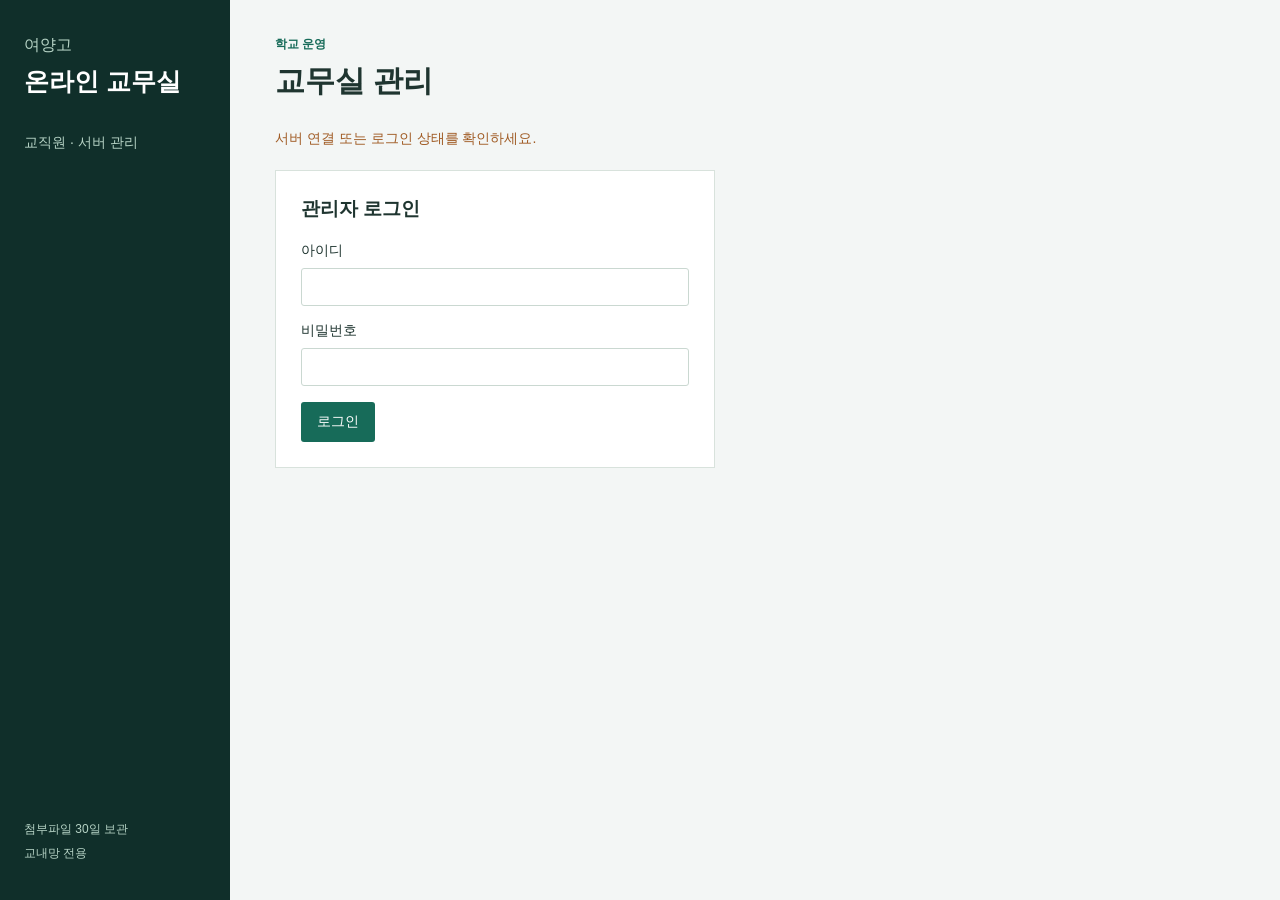
==== src/SchoolMessenger.Server/wwwroot/index.html @ 9726732d "Initial school messenger with verified Windows release pipeline" ====
<!doctype html>
<html lang="ko"><head><meta charset="utf-8"><meta name="viewport" content="width=device-width,initial-scale=1"><title>여양고 교무실 관리</title><link rel="stylesheet" href="admin.css"><script src="admin.js" defer></script></head>
<body>
<aside><div class="brand">여양고<span>온라인 교무실</span></div><p>교직원 · 서버 관리</p><div class="policy">첨부파일 30일 보관<br>교내망 전용</div></aside>
<main>
 <header><div><p class="eyebrow">학교 운영</p><h1>교무실 관리</h1></div><button id="logout" hidden>로그아웃</button></header>
 <p id="notice" role="status" aria-live="polite"></p>
 <section id="login-panel" class="card narrow"><h2>관리자 로그인</h2><form id="login-form"><label>아이디<input name="username" required autocomplete="username"></label><label>비밀번호<input name="password" type="password" required autocomplete="current-password"></label><button class="primary">로그인</button></form></section>
 <div id="dashboard" hidden>
  <section class="card"><div class="section-head"><h2>계정 승인 대기 <span id="pending-count"></span></h2><button id="refresh-registrations">새로고침</button></div><p class="muted">이름과 부서를 확인한 뒤 승인하세요. 승인된 계정은 교직원 권한으로 등록됩니다.</p><p id="pending-empty" class="muted">승인 대기 중인 신청이 없습니다.</p><div class="table-wrap"><table><thead><tr><th>이름</th><th>아이디</th><th>부서</th><th>신청 시각</th><th>처리</th></tr></thead><tbody id="registrations"></tbody></table></div></section>
  <section class="card"><div class="section-head"><h2>서버 상태</h2><button id="maintenance">파일 정리 · DB 백업</button></div><dl id="status"></dl><p class="muted">DB 백업에는 첨부파일 내용이 포함되지 않습니다. 파일 디스크 장애 시 첨부파일은 복구할 수 없습니다.</p></section>
  <section class="card"><h2 id="form-title">교직원 등록</h2><form id="user-form" class="user-form"><label>아이디<input name="username" required pattern="[A-Za-z0-9._-]{3,32}" maxlength="32" autocomplete="off"></label><label>이름<input name="name" required maxlength="50"></label><label>부서<input name="department" required maxlength="50"></label><label>비밀번호<input name="password" type="password" minlength="12" maxlength="128" autocomplete="new-password"><small>등록 시 필수. 수정 시 빈칸은 기존 비밀번호 유지.</small></label><label class="check"><input name="isAdmin" type="checkbox">관리자</label><label class="check"><input name="canBroadcast" type="checkbox">전체 발송 허용</label><label class="check"><input name="active" type="checkbox" checked>사용 중</label><div class="actions"><button class="primary">저장</button><button id="cancel-edit" type="button">새 교직원 등록</button></div></form></section>
  <section class="card"><div class="section-head"><h2>교직원 목록</h2><button id="refresh">새로고침</button></div><div class="table-wrap"><table><thead><tr><th>이름</th><th>아이디</th><th>부서</th><th>권한</th><th>상태</th><th>관리</th></tr></thead><tbody id="users"></tbody></table></div></section>
 </div>
</main></body></html>
---- src/SchoolMessenger.Server/wwwroot/admin.css ----
:root{font-family:"Malgun Gothic","Segoe UI",sans-serif;color:#1f3530;background:#f3f6f5;font-size:14px}*{box-sizing:border-box}body{margin:0;display:grid;grid-template-columns:230px 1fr;min-height:100vh}aside{background:#102f2a;color:#b7d4c6;padding:35px 24px;position:sticky;top:0;height:100vh}.brand{font-size:16px}.brand span{display:block;font-size:25px;font-weight:700;color:white;margin-top:9px}aside p{margin-top:36px}.policy{position:absolute;bottom:35px;font-size:12px;line-height:2}main{padding:36px 45px;max-width:1400px;width:100%}header,.section-head{display:flex;align-items:center;justify-content:space-between;gap:20px}h1{font-size:30px;margin:8px 0 14px}h2{font-size:19px;margin:0 0 20px}.eyebrow{color:#176b59;font-size:12px;margin:0;font-weight:700}.card{background:white;border:1px solid #d8e2dc;padding:25px;margin:20px 0}.narrow{max-width:440px}label{display:flex;flex-direction:column;gap:8px;margin-bottom:16px}input{font:inherit;padding:10px;border:1px solid #cad8d1;border-radius:3px;min-width:0}button{font:inherit;border:0;background:#e8efec;color:#173f34;padding:11px 16px;border-radius:3px;cursor:pointer}button:disabled{opacity:.5;cursor:wait}.primary{background:#176b59;color:white}.user-form{display:grid;grid-template-columns:repeat(3,1fr);gap:0 20px}.check{flex-direction:row;align-items:center}.actions{grid-column:1/-1;display:flex;gap:12px}small,.muted{color:#60776d;font-size:12px;line-height:1.8}#notice{color:#a05b24;min-height:20px}dl{display:grid;grid-template-columns:160px 1fr;row-gap:12px}dt{color:#60776d}dd{margin:0;overflow-wrap:anywhere}.table-wrap{overflow:auto}table{border-collapse:collapse;width:100%;text-align:left}th{color:#60776d;font-size:12px}td,th{padding:14px 10px;border-bottom:1px solid #e8efec}button:focus-visible,input:focus-visible{outline:3px solid #b78136;outline-offset:3px}[hidden]{display:none!important}@media(max-width:850px){body{grid-template-columns:1fr}aside{position:static;height:auto;padding:20px}.policy,aside p{display:none}.brand span{display:inline;font-size:22px;margin-left:15px}main{padding:24px}.user-form{grid-template-columns:1fr 1fr}}@media(max-width:480px){.user-form{grid-template-columns:1fr}.section-head{display:block}dl{grid-template-columns:110px 1fr}}
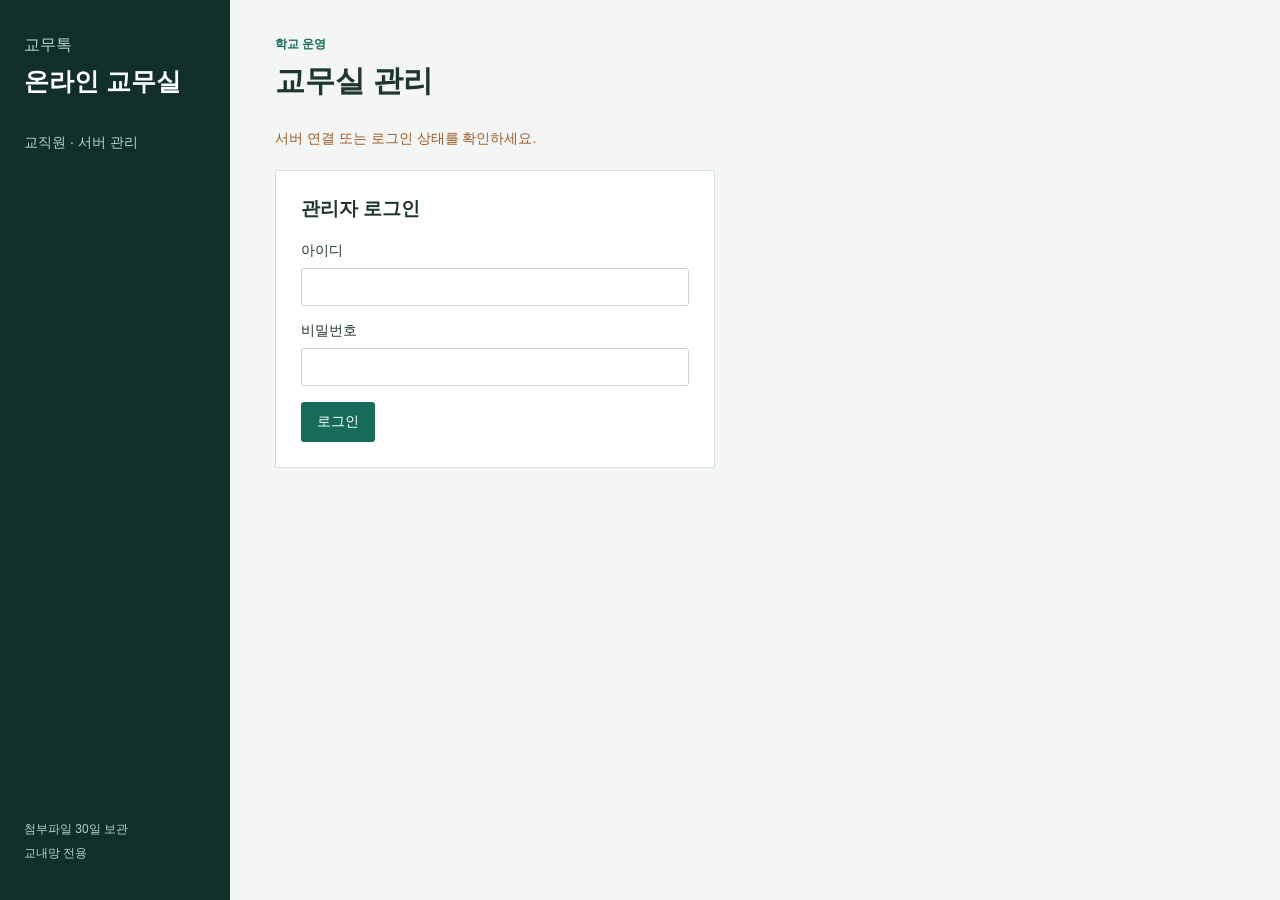
==== commit 42c74986: "Rebrand as 교무톡 with school messenger icons and self-hosting guidance" ====
--- a/src/SchoolMessenger.Server/wwwroot/index.html
+++ b/src/SchoolMessenger.Server/wwwroot/index.html
@@ -1,9 +1,9 @@
 <!doctype html>
-<html lang="ko"><head><meta charset="utf-8"><meta name="viewport" content="width=device-width,initial-scale=1"><title>여양고 교무실 관리</title><link rel="stylesheet" href="admin.css"><script src="admin.js" defer></script></head>
+<html lang="ko"><head><meta charset="utf-8"><meta name="viewport" content="width=device-width,initial-scale=1"><title>교무톡 교무실 관리</title><link rel="stylesheet" href="admin.css"><script src="/update-notice.js" defer></script><script src="admin.js" defer></script><link rel="stylesheet" href="/update-notice.css"></head>
 <body>
-<aside><div class="brand">여양고<span>온라인 교무실</span></div><p>교직원 · 서버 관리</p><div class="policy">첨부파일 30일 보관<br>교내망 전용</div></aside>
+<aside><div class="brand">교무톡<span>온라인 교무실</span></div><p>교직원 · 서버 관리</p><div class="policy">첨부파일 30일 보관<br>교내망 전용</div></aside>
 <main>
- <header><div><p class="eyebrow">학교 운영</p><h1>교무실 관리</h1></div><button id="logout" hidden>로그아웃</button></header>
+ <header><div><p class="eyebrow">학교 운영</p><h1>교무실 관리</h1></div><button id="updates" hidden>업데이트 내역</button><button id="logout" hidden>로그아웃</button></header>
  <p id="notice" role="status" aria-live="polite"></p>
  <section id="login-panel" class="card narrow"><h2>관리자 로그인</h2><form id="login-form"><label>아이디<input name="username" required autocomplete="username"></label><label>비밀번호<input name="password" type="password" required autocomplete="current-password"></label><button class="primary">로그인</button></form></section>
  <div id="dashboard" hidden>
